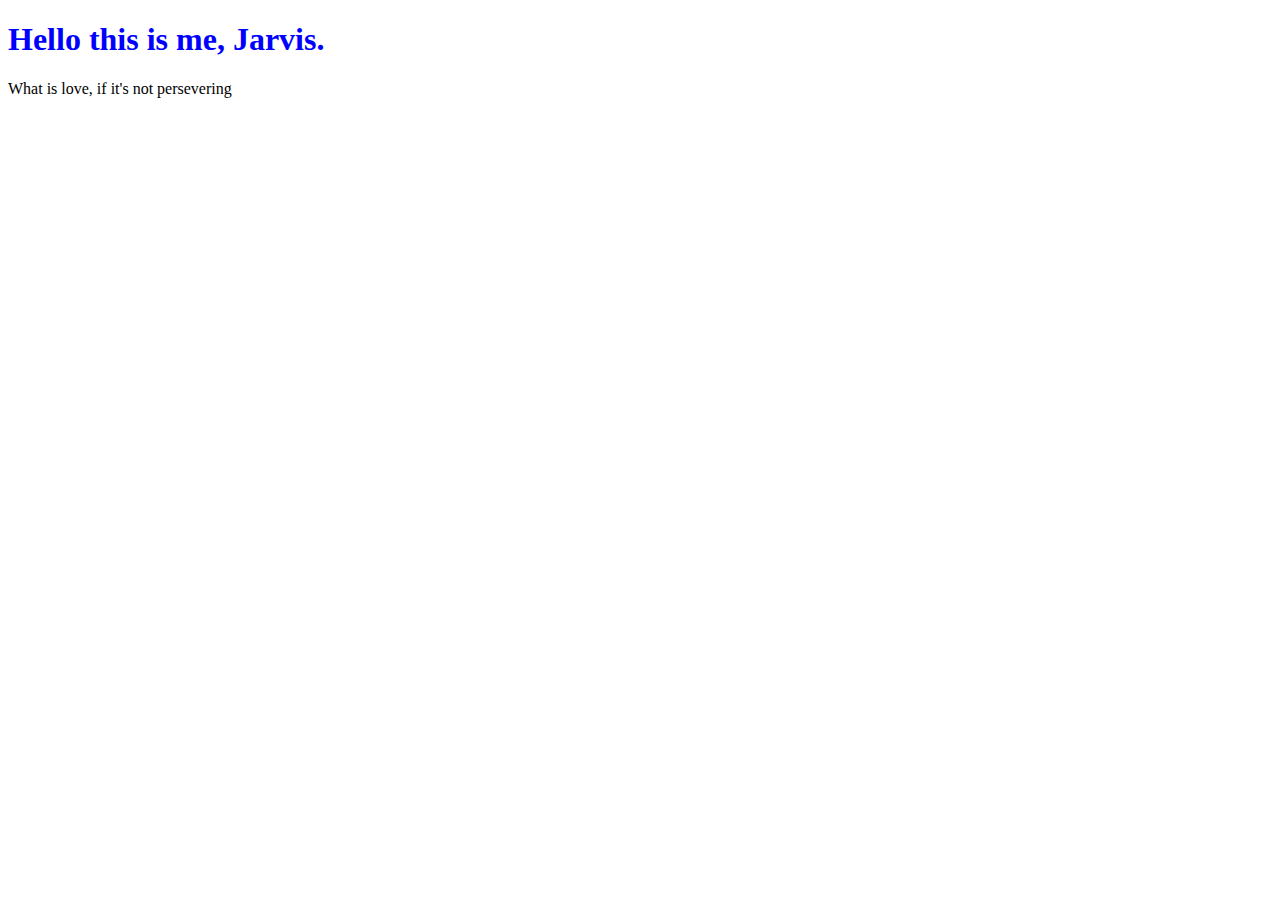
==== Index.html @ 21b504f6 "First Commit" ====
<!DOCTYPE html>
<html>
    <header>
        <Title>Howdey!!</Title>
    </header>
    <body>
        <h1 style="color: blue;"><b>Hello this is me, Jarvis.</b></h1>
        <p>What is love, if it's not persevering</p>
    </body>
</html>
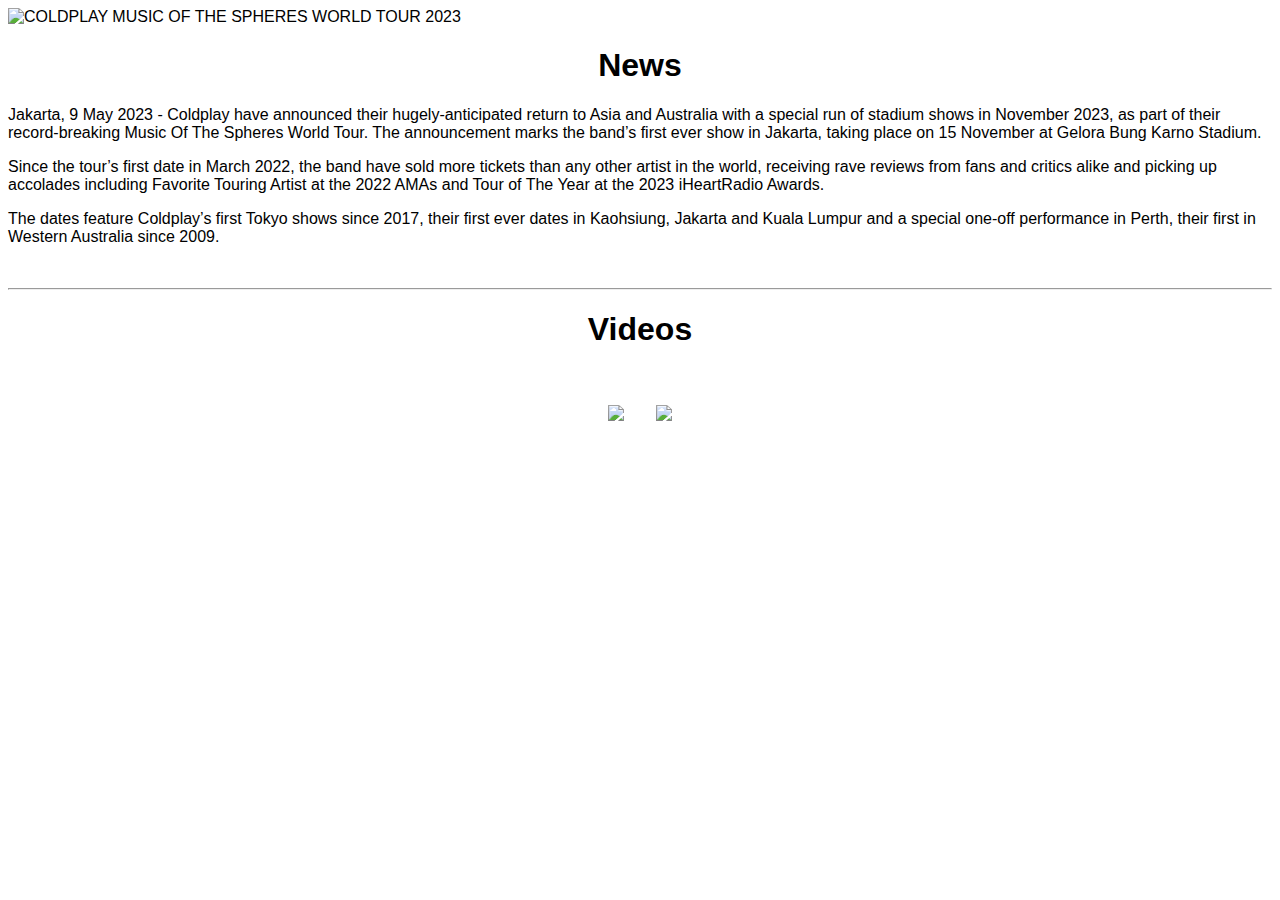
==== commit 4dbeefb8: "second commit" ====
--- a/Index.html
+++ b/Index.html
@@ -1,10 +1,44 @@
 <!DOCTYPE html>
 <html>
     <header>
-        <Title>Howdey!!</Title>
+        <Title>COLDPLAY MUSIC OF THE SPHERES WORLD TOUR 2023</Title>
+        <img src="https://assets.loket.com/imgdir/2023-05-05/48/48f966262aea4deda759e8353bf5cabc2a0ac6a3127393267168104395.jpg" alt="COLDPLAY MUSIC OF THE SPHERES WORLD TOUR 2023" style= "width: 100%;">
     </header>
-    <body>
-        <h1 style="color: blue;"><b>Hello this is me, Jarvis.</b></h1>
-        <p>What is love, if it's not persevering</p>
+    <style>
+        table.center {
+        margin-left: auto; 
+        margin-right: auto;
+        }
+        th, td {
+        padding: 15px;
+        }
+    </style>
+    <body style="font-family: sans-serif;">
+        <h1 style="text-align: center;">News</h1>
+        <p>
+        Jakarta, 9 May 2023 - Coldplay have announced their hugely-anticipated return to Asia and Australia with a special run of stadium shows in November 2023, as part of their record-breaking Music Of The Spheres World Tour. The announcement marks the band’s first ever show in Jakarta, taking place on 15 November at Gelora Bung Karno Stadium.
+        </p>
+        <p>
+        Since the tour’s first date in March 2022, the band have sold more tickets than any other artist in the world, receiving rave reviews from fans and critics alike and picking up accolades including Favorite Touring Artist at the 2022 AMAs and Tour of The Year at the 2023 iHeartRadio Awards.
+        </p>
+        <p>
+        The dates feature Coldplay’s first Tokyo shows since 2017, their first ever dates in Kaohsiung, Jakarta and Kuala Lumpur and a special one-off performance in Perth, their first in Western Australia since 2009.
+        </p>
+        <br>
+        <hr>
+        <h1 style="text-align: center;">Videos</h1>
+        <br>
+        <table class="center">
+            <th>
+                <a href="https://www.youtube.com/watch?v=Fpn1imb9qZg">
+                <img src="https://assets.loket.com/imgdir/2023-05-04/43/43a4cce0486f0349d62e590ccf891f79207281ce727595774049988612.png" width="350px">
+                </a>
+            </th>
+            <th>
+                <a href="https://www.youtube.com/watch?v=YykjpeuMNEk">
+                <img src="https://assets.loket.com/imgdir/2023-05-04/55/555983d37d00cef8da8fd40f4c3e67f50d4c611c1506452427771162741.png" width="350px">
+                </a>
+            </th>
+        </table>
     </body>
 </html>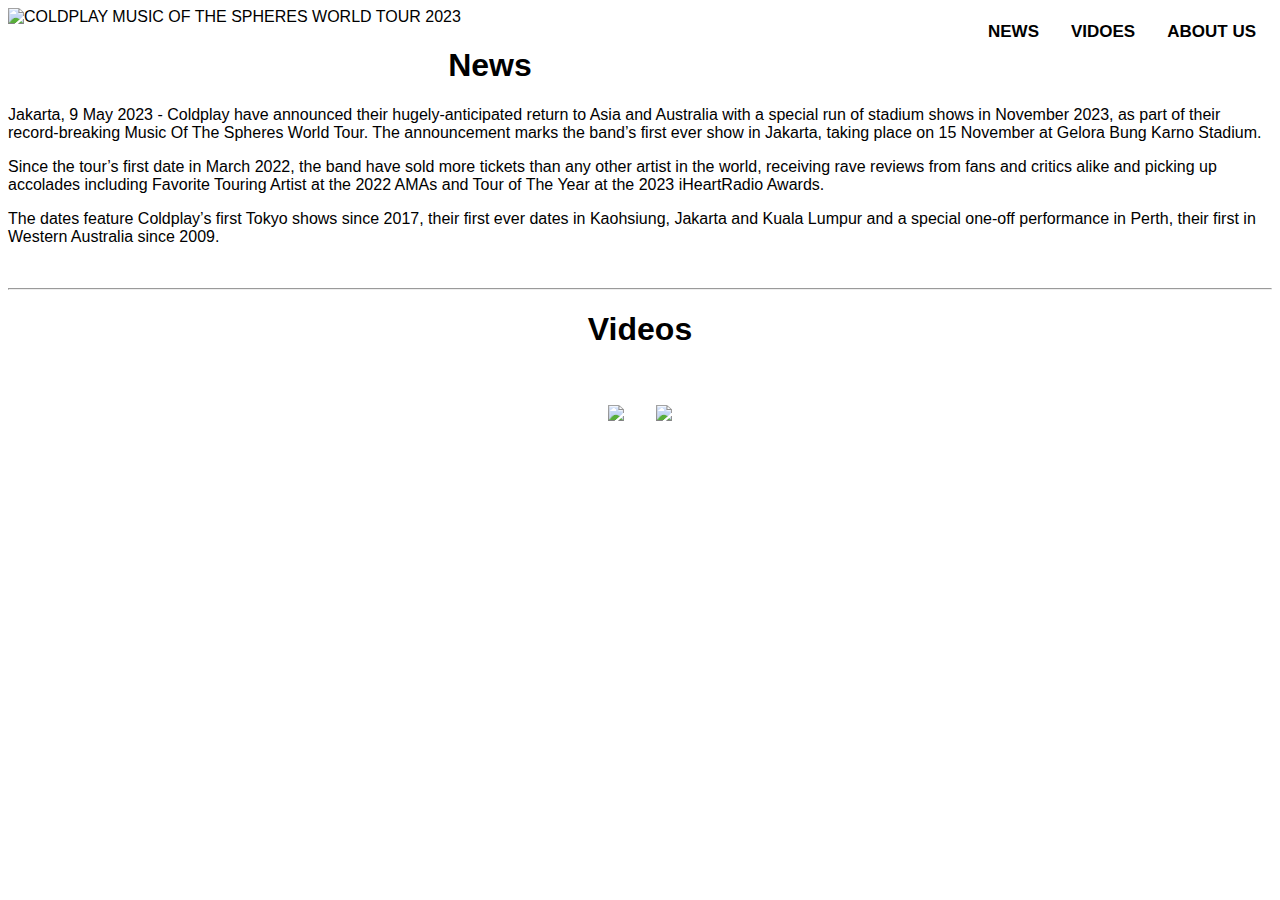
==== commit 15e3630f: "SECOND COMM" ====
--- a/Index.html
+++ b/Index.html
@@ -1,9 +1,14 @@
 <!DOCTYPE html>
 <html>
-    <header>
+    <head>
         <Title>COLDPLAY MUSIC OF THE SPHERES WORLD TOUR 2023</Title>
+        <div class="topnav">
+            <a href="#about"><b>ABOUT US</b></a>
+            <a href="#videos"><b>VIDOES</b></a>
+            <a href="#news"><b>NEWS</b></a>
+        </div>
         <img src="https://assets.loket.com/imgdir/2023-05-05/48/48f966262aea4deda759e8353bf5cabc2a0ac6a3127393267168104395.jpg" alt="COLDPLAY MUSIC OF THE SPHERES WORLD TOUR 2023" style= "width: 100%;">
-    </header>
+    </head>
     <style>
         table.center {
         margin-left: auto; 
@@ -12,9 +17,20 @@
         th, td {
         padding: 15px;
         }
+        .topnav a {
+        float: right;
+        color: #000000;
+        text-align: center;
+        padding: 14px 16px;
+        text-decoration: none;
+        font-size: 17px;
+        }
+        .topnav a:hover {
+        color: red;
+        }
     </style>
     <body style="font-family: sans-serif;">
-        <h1 style="text-align: center;">News</h1>
+        <h1 id="news" style="text-align: center;">News</h1>
         <p>
         Jakarta, 9 May 2023 - Coldplay have announced their hugely-anticipated return to Asia and Australia with a special run of stadium shows in November 2023, as part of their record-breaking Music Of The Spheres World Tour. The announcement marks the band’s first ever show in Jakarta, taking place on 15 November at Gelora Bung Karno Stadium.
         </p>
@@ -26,7 +42,7 @@
         </p>
         <br>
         <hr>
-        <h1 style="text-align: center;">Videos</h1>
+        <h1 id="videos" style="text-align: center;">Videos</h1>
         <br>
         <table class="center">
             <th>
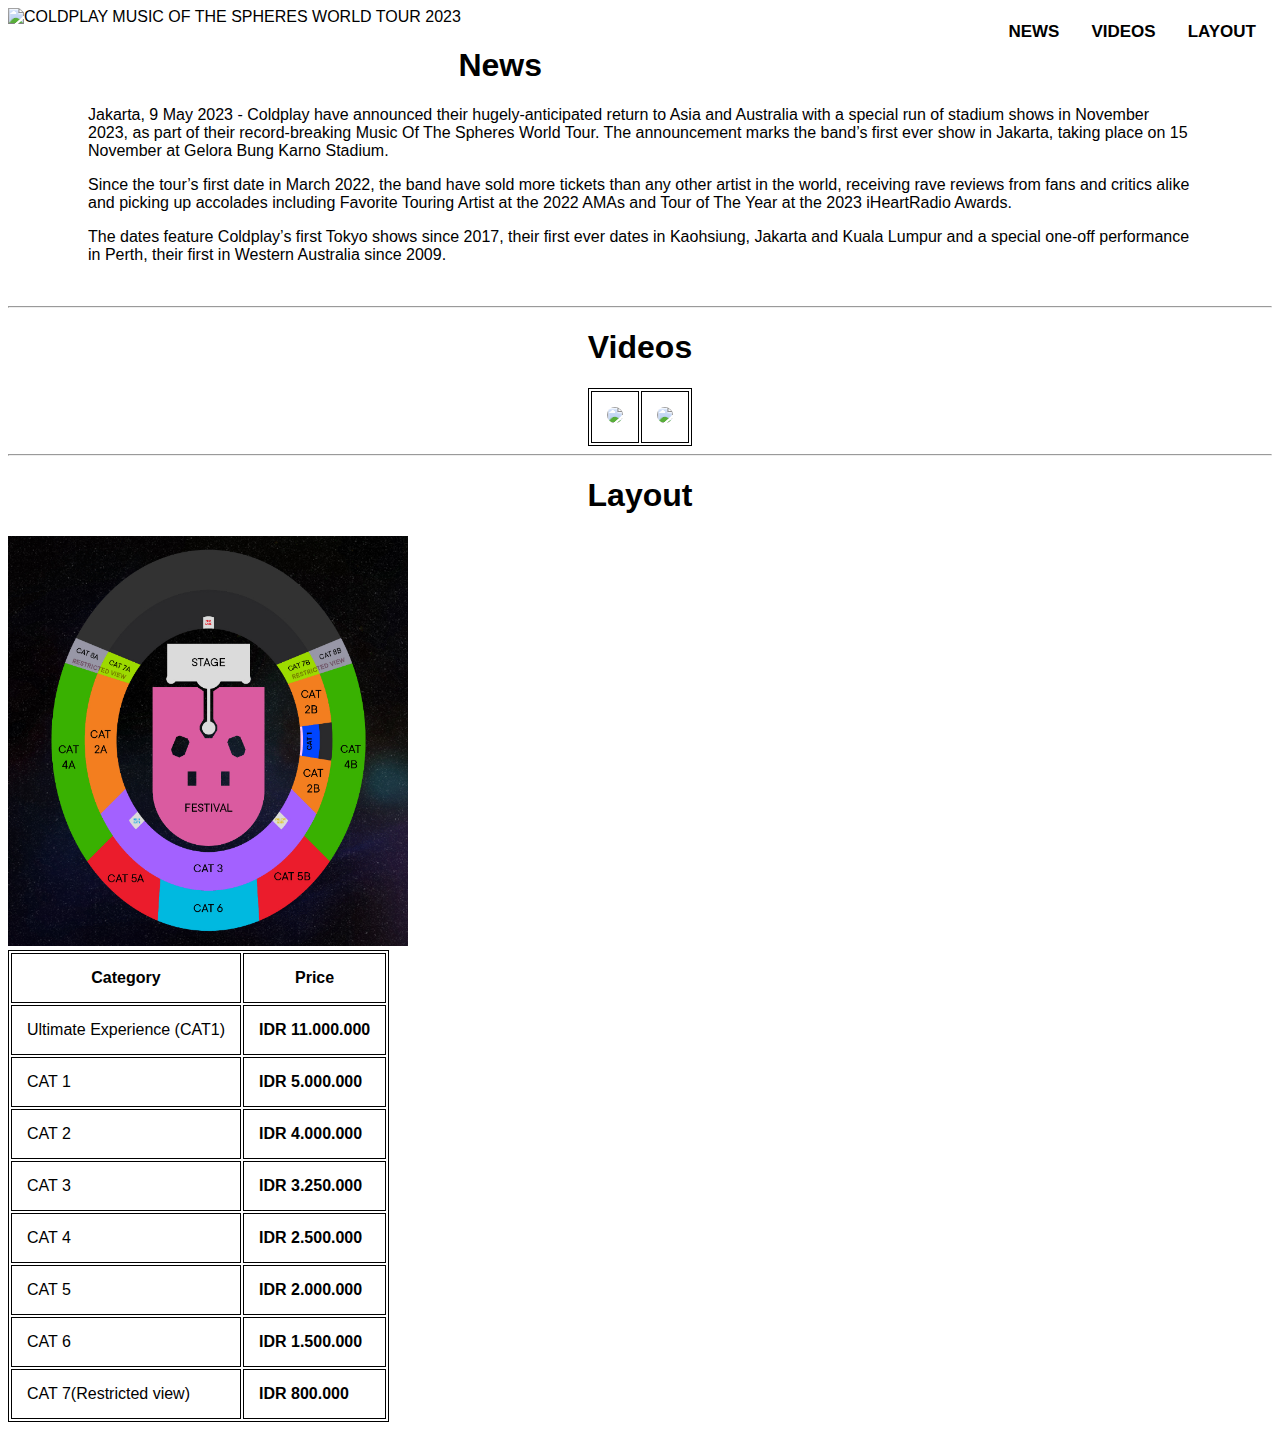
==== commit e8617617: "next comm" ====
--- a/Index.html
+++ b/Index.html
@@ -3,58 +3,107 @@
     <head>
         <Title>COLDPLAY MUSIC OF THE SPHERES WORLD TOUR 2023</Title>
         <div class="topnav">
-            <a href="#about"><b>ABOUT US</b></a>
-            <a href="#videos"><b>VIDOES</b></a>
+            <a href="#layout"><b>LAYOUT</b></a>
+            <a href="#videos"><b>VIDEOS</b></a>
             <a href="#news"><b>NEWS</b></a>
         </div>
         <img src="https://assets.loket.com/imgdir/2023-05-05/48/48f966262aea4deda759e8353bf5cabc2a0ac6a3127393267168104395.jpg" alt="COLDPLAY MUSIC OF THE SPHERES WORLD TOUR 2023" style= "width: 100%;">
+        <style>
+            table.center {
+            margin-left: auto; 
+            margin-right: auto;
+            }
+            th, td {
+            padding: 15px;
+            }
+            .topnav a {
+            float: right;
+            color: #000000;
+            text-align: center;
+            padding: 14px 16px;
+            text-decoration: none;
+            font-size: 17px;
+            }
+            .topnav a:hover {
+            color: red;
+            }
+            article {
+            padding-left: 80px;
+            padding-right: 80px;
+            }
+            #youtube1 {
+                border-radius: 25px;
+            }
+            #youtube2 {
+                border-radius: 25px;
+            }
+            table, th, td {
+                border: 1px solid black;
+            }
+        </style>
     </head>
-    <style>
-        table.center {
-        margin-left: auto; 
-        margin-right: auto;
-        }
-        th, td {
-        padding: 15px;
-        }
-        .topnav a {
-        float: right;
-        color: #000000;
-        text-align: center;
-        padding: 14px 16px;
-        text-decoration: none;
-        font-size: 17px;
-        }
-        .topnav a:hover {
-        color: red;
-        }
-    </style>
     <body style="font-family: sans-serif;">
         <h1 id="news" style="text-align: center;">News</h1>
-        <p>
-        Jakarta, 9 May 2023 - Coldplay have announced their hugely-anticipated return to Asia and Australia with a special run of stadium shows in November 2023, as part of their record-breaking Music Of The Spheres World Tour. The announcement marks the band’s first ever show in Jakarta, taking place on 15 November at Gelora Bung Karno Stadium.
-        </p>
-        <p>
-        Since the tour’s first date in March 2022, the band have sold more tickets than any other artist in the world, receiving rave reviews from fans and critics alike and picking up accolades including Favorite Touring Artist at the 2022 AMAs and Tour of The Year at the 2023 iHeartRadio Awards.
-        </p>
-        <p>
-        The dates feature Coldplay’s first Tokyo shows since 2017, their first ever dates in Kaohsiung, Jakarta and Kuala Lumpur and a special one-off performance in Perth, their first in Western Australia since 2009.
-        </p>
+            <article>
+                <p>Jakarta, 9 May 2023 - Coldplay have announced their hugely-anticipated return to Asia and Australia with a special run of stadium shows in November 2023, as part of their record-breaking Music Of The Spheres World Tour. The announcement marks the band’s first ever show in Jakarta, taking place on 15 November at Gelora Bung Karno Stadium.</p>
+                <p>Since the tour’s first date in March 2022, the band have sold more tickets than any other artist in the world, receiving rave reviews from fans and critics alike and picking up accolades including Favorite Touring Artist at the 2022 AMAs and Tour of The Year at the 2023 iHeartRadio Awards.</p>
+                <p>The dates feature Coldplay’s first Tokyo shows since 2017, their first ever dates in Kaohsiung, Jakarta and Kuala Lumpur and a special one-off performance in Perth, their first in Western Australia since 2009.</p>
+            </article>
         <br>
         <hr>
         <h1 id="videos" style="text-align: center;">Videos</h1>
-        <br>
         <table class="center">
             <th>
                 <a href="https://www.youtube.com/watch?v=Fpn1imb9qZg">
-                <img src="https://assets.loket.com/imgdir/2023-05-04/43/43a4cce0486f0349d62e590ccf891f79207281ce727595774049988612.png" width="350px">
+                <img ID="youtube1" src="https://assets.loket.com/imgdir/2023-05-04/43/43a4cce0486f0349d62e590ccf891f79207281ce727595774049988612.png" width="350px">
                 </a>
             </th>
             <th>
                 <a href="https://www.youtube.com/watch?v=YykjpeuMNEk">
-                <img src="https://assets.loket.com/imgdir/2023-05-04/55/555983d37d00cef8da8fd40f4c3e67f50d4c611c1506452427771162741.png" width="350px">
+                <img id="youtube2" src="https://assets.loket.com/imgdir/2023-05-04/55/555983d37d00cef8da8fd40f4c3e67f50d4c611c1506452427771162741.png" width="350px">
                 </a>
             </th>
         </table>
+        <hr>
+        <h1 id="layout" style="text-align: center;">Layout</h1>
+            <img src="Image/layout.png" alt="Layout Panggung" style="width: 400px;">
+            <table>
+                <tr>
+                    <th>Category</th>
+                    <th>Price</th>
+                </tr>
+                <tr>
+                    <td>Ultimate Experience (CAT1)</td>
+                    <td><b>IDR 11.000.000</b></td>
+                </tr>
+                <tr>
+                    <td>CAT 1</td>
+                    <td><b>IDR 5.000.000</b></td>
+                </tr>
+                <tr>
+                    <td>CAT 2</td>
+                    <td><b>IDR 4.000.000</b></td>
+                </tr>
+                <tr>
+                    <td>CAT 3</td>
+                    <td><b>IDR 3.250.000</b></td>
+                </tr>
+                <tr>
+                    <td>CAT 4</td>
+                    <td><b>IDR 2.500.000</b></td>
+                </tr>
+                <tr>
+                    <td>CAT 5</td>
+                    <td><b>IDR 2.000.000</b></td>
+                </tr>
+                <tr>
+                    <td>CAT 6</td>
+                    <td><b>IDR 1.500.000</b></td>
+                </tr>
+                <tr>
+                    <td>CAT 7(Restricted view)</td>
+                    <td><b>IDR 800.000</b></td>
+                </tr>
+            </table>
     </body>
 </html>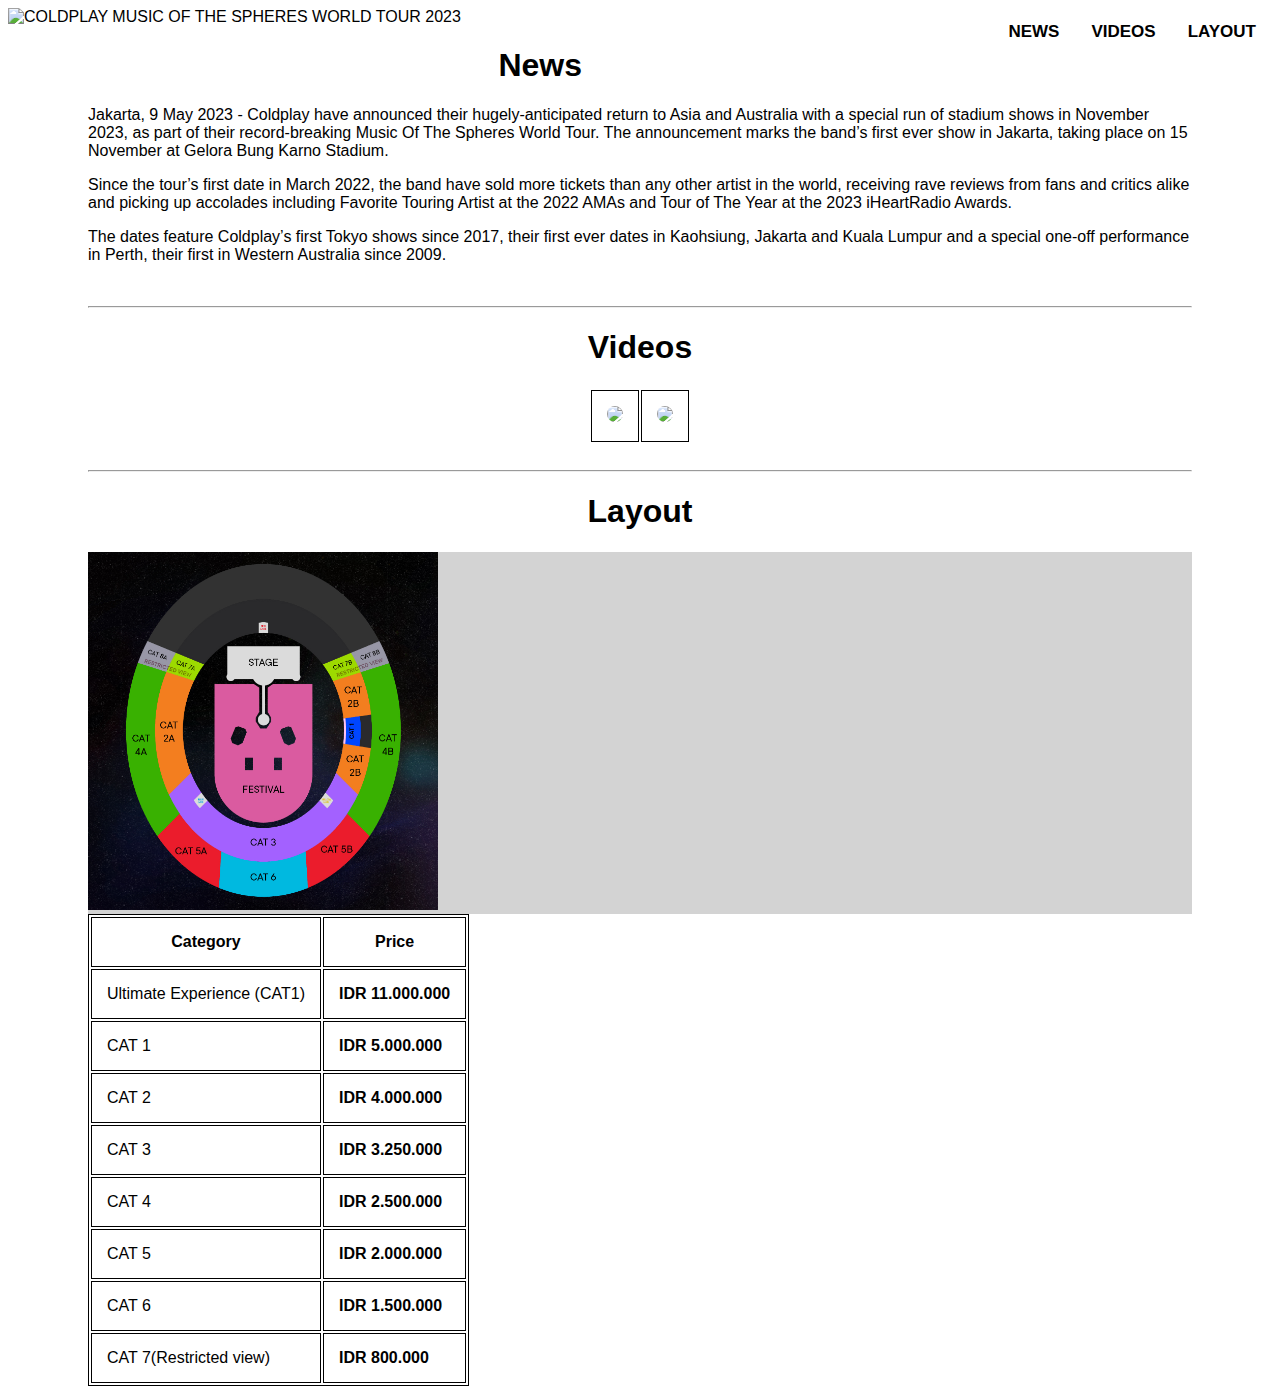
==== commit 2ce749b2: "stuck" ====
--- a/Index.html
+++ b/Index.html
@@ -2,34 +2,28 @@
 <html>
     <head>
         <Title>COLDPLAY MUSIC OF THE SPHERES WORLD TOUR 2023</Title>
-        <div class="topnav">
-            <a href="#layout"><b>LAYOUT</b></a>
-            <a href="#videos"><b>VIDEOS</b></a>
-            <a href="#news"><b>NEWS</b></a>
-        </div>
-        <img src="https://assets.loket.com/imgdir/2023-05-05/48/48f966262aea4deda759e8353bf5cabc2a0ac6a3127393267168104395.jpg" alt="COLDPLAY MUSIC OF THE SPHERES WORLD TOUR 2023" style= "width: 100%;">
         <style>
-            table.center {
-            margin-left: auto; 
-            margin-right: auto;
+            table.videos_youtube {
+                margin-left: auto; 
+                margin-right: auto;
             }
             th, td {
-            padding: 15px;
+                padding: 15px;
             }
             .topnav a {
-            float: right;
-            color: #000000;
-            text-align: center;
-            padding: 14px 16px;
-            text-decoration: none;
-            font-size: 17px;
+                float: right;
+                color: #000000;
+                text-align: center;
+                padding: 14px 16px;
+                text-decoration: none;
+                font-size: 17px;
             }
             .topnav a:hover {
-            color: red;
+                color: red;
             }
-            article {
-            padding-left: 80px;
-            padding-right: 80px;
+            main {
+                padding-left: 80px;
+                padding-right: 80px;
             }
             #youtube1 {
                 border-radius: 25px;
@@ -37,37 +31,56 @@
             #youtube2 {
                 border-radius: 25px;
             }
-            table, th, td {
+            #table_price, th, td {
                 border: 1px solid black;
+            }
+            h1{
+                text-align: center;
+            }
+            #layout_panggung {
+                background-color: lightgrey;
+                justify-content: center;
             }
         </style>
     </head>
     <body style="font-family: sans-serif;">
-        <h1 id="news" style="text-align: center;">News</h1>
-            <article>
-                <p>Jakarta, 9 May 2023 - Coldplay have announced their hugely-anticipated return to Asia and Australia with a special run of stadium shows in November 2023, as part of their record-breaking Music Of The Spheres World Tour. The announcement marks the band’s first ever show in Jakarta, taking place on 15 November at Gelora Bung Karno Stadium.</p>
-                <p>Since the tour’s first date in March 2022, the band have sold more tickets than any other artist in the world, receiving rave reviews from fans and critics alike and picking up accolades including Favorite Touring Artist at the 2022 AMAs and Tour of The Year at the 2023 iHeartRadio Awards.</p>
-                <p>The dates feature Coldplay’s first Tokyo shows since 2017, their first ever dates in Kaohsiung, Jakarta and Kuala Lumpur and a special one-off performance in Perth, their first in Western Australia since 2009.</p>
-            </article>
-        <br>
-        <hr>
-        <h1 id="videos" style="text-align: center;">Videos</h1>
-        <table class="center">
-            <th>
-                <a href="https://www.youtube.com/watch?v=Fpn1imb9qZg">
-                <img ID="youtube1" src="https://assets.loket.com/imgdir/2023-05-04/43/43a4cce0486f0349d62e590ccf891f79207281ce727595774049988612.png" width="350px">
-                </a>
-            </th>
-            <th>
-                <a href="https://www.youtube.com/watch?v=YykjpeuMNEk">
-                <img id="youtube2" src="https://assets.loket.com/imgdir/2023-05-04/55/555983d37d00cef8da8fd40f4c3e67f50d4c611c1506452427771162741.png" width="350px">
-                </a>
-            </th>
-        </table>
-        <hr>
-        <h1 id="layout" style="text-align: center;">Layout</h1>
-            <img src="Image/layout.png" alt="Layout Panggung" style="width: 400px;">
-            <table>
+        <nav class="topnav">
+            <a href="#layout"><b>LAYOUT</b></a>
+            <a href="#videos"><b>VIDEOS</b></a>
+            <a href="#news"><b>NEWS</b></a>
+        </nav>
+        <div>
+        <img src="https://assets.loket.com/imgdir/2023-05-05/48/48f966262aea4deda759e8353bf5cabc2a0ac6a3127393267168104395.jpg" alt="COLDPLAY MUSIC OF THE SPHERES WORLD TOUR 2023" style= "width: 100%;">
+        </div>
+        <main>
+            <h1 id="news">News</h1>
+                <article>
+                    <p>Jakarta, 9 May 2023 - Coldplay have announced their hugely-anticipated return to Asia and Australia with a special run of stadium shows in November 2023, as part of their record-breaking Music Of The Spheres World Tour. The announcement marks the band’s first ever show in Jakarta, taking place on 15 November at Gelora Bung Karno Stadium.</p>
+                    <p>Since the tour’s first date in March 2022, the band have sold more tickets than any other artist in the world, receiving rave reviews from fans and critics alike and picking up accolades including Favorite Touring Artist at the 2022 AMAs and Tour of The Year at the 2023 iHeartRadio Awards.</p>
+                    <p>The dates feature Coldplay’s first Tokyo shows since 2017, their first ever dates in Kaohsiung, Jakarta and Kuala Lumpur and a special one-off performance in Perth, their first in Western Australia since 2009.</p>
+                </article>
+            <br>
+            <hr>
+            <h1 id="videos">Videos</h1>
+            <table class="videos_youtube">
+                <th>
+                    <a href="https://www.youtube.com/watch?v=Fpn1imb9qZg">
+                    <img ID="youtube1" src="https://assets.loket.com/imgdir/2023-05-04/43/43a4cce0486f0349d62e590ccf891f79207281ce727595774049988612.png" width="250px">
+                    </a>
+                </th>
+                <th>
+                    <a href="https://www.youtube.com/watch?v=YykjpeuMNEk">
+                    <img id="youtube2" src="https://assets.loket.com/imgdir/2023-05-04/55/555983d37d00cef8da8fd40f4c3e67f50d4c611c1506452427771162741.png" width="250px">
+                    </a>
+                </th>
+            </table>
+            <br>
+            <hr>
+            <h1 id="layout">Layout</h1>
+            <div id="layout_panggung" >
+            <img src="Image/layout.png" alt="Layout Panggung" style="width: 350px; align-items: center;">
+            </div>
+            <table id="table_price">
                 <tr>
                     <th>Category</th>
                     <th>Price</th>
@@ -105,5 +118,6 @@
                     <td><b>IDR 800.000</b></td>
                 </tr>
             </table>
+        </main>
     </body>
 </html>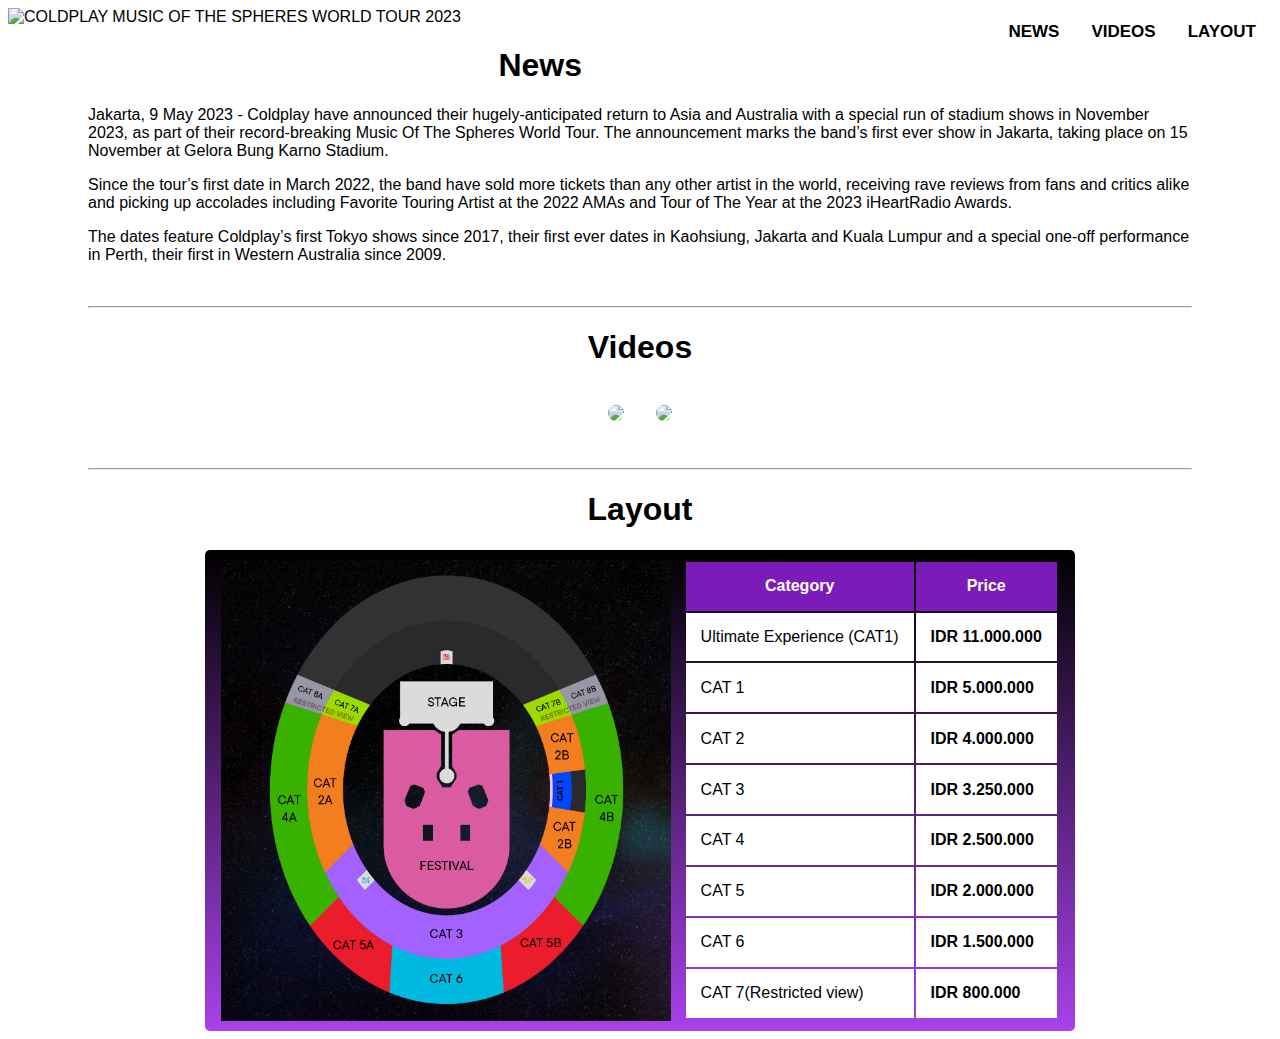
==== commit 17d0a296: "layout comm" ====
--- a/Index.html
+++ b/Index.html
@@ -2,46 +2,7 @@
 <html>
     <head>
         <Title>COLDPLAY MUSIC OF THE SPHERES WORLD TOUR 2023</Title>
-        <style>
-            table.videos_youtube {
-                margin-left: auto; 
-                margin-right: auto;
-            }
-            th, td {
-                padding: 15px;
-            }
-            .topnav a {
-                float: right;
-                color: #000000;
-                text-align: center;
-                padding: 14px 16px;
-                text-decoration: none;
-                font-size: 17px;
-            }
-            .topnav a:hover {
-                color: red;
-            }
-            main {
-                padding-left: 80px;
-                padding-right: 80px;
-            }
-            #youtube1 {
-                border-radius: 25px;
-            }
-            #youtube2 {
-                border-radius: 25px;
-            }
-            #table_price, th, td {
-                border: 1px solid black;
-            }
-            h1{
-                text-align: center;
-            }
-            #layout_panggung {
-                background-color: lightgrey;
-                justify-content: center;
-            }
-        </style>
+        <link rel="stylesheet" href="styles.css"
     </head>
     <body style="font-family: sans-serif;">
         <nav class="topnav">
@@ -49,9 +10,11 @@
             <a href="#videos"><b>VIDEOS</b></a>
             <a href="#news"><b>NEWS</b></a>
         </nav>
-        <div>
+        
+        <div id="banner">
         <img src="https://assets.loket.com/imgdir/2023-05-05/48/48f966262aea4deda759e8353bf5cabc2a0ac6a3127393267168104395.jpg" alt="COLDPLAY MUSIC OF THE SPHERES WORLD TOUR 2023" style= "width: 100%;">
         </div>
+        
         <main>
             <h1 id="news">News</h1>
                 <article>
@@ -65,12 +28,12 @@
             <table class="videos_youtube">
                 <th>
                     <a href="https://www.youtube.com/watch?v=Fpn1imb9qZg">
-                    <img ID="youtube1" src="https://assets.loket.com/imgdir/2023-05-04/43/43a4cce0486f0349d62e590ccf891f79207281ce727595774049988612.png" width="250px">
+                    <img ID="youtube1" src="https://assets.loket.com/imgdir/2023-05-04/43/43a4cce0486f0349d62e590ccf891f79207281ce727595774049988612.png" width="350px">
                     </a>
                 </th>
                 <th>
                     <a href="https://www.youtube.com/watch?v=YykjpeuMNEk">
-                    <img id="youtube2" src="https://assets.loket.com/imgdir/2023-05-04/55/555983d37d00cef8da8fd40f4c3e67f50d4c611c1506452427771162741.png" width="250px">
+                    <img id="youtube2" src="https://assets.loket.com/imgdir/2023-05-04/55/555983d37d00cef8da8fd40f4c3e67f50d4c611c1506452427771162741.png" width="350px">
                     </a>
                 </th>
             </table>
@@ -78,8 +41,8 @@
             <hr>
             <h1 id="layout">Layout</h1>
             <div id="layout_panggung" >
-            <img src="Image/layout.png" alt="Layout Panggung" style="width: 350px; align-items: center;">
-            </div>
+            <img src="Image/layout.png" alt="Layout Panggung" style="width: 450px; ">   
+            
             <table id="table_price">
                 <tr>
                     <th>Category</th>
@@ -118,6 +81,7 @@
                     <td><b>IDR 800.000</b></td>
                 </tr>
             </table>
+            </div>
         </main>
     </body>
 </html>--- a/styles.css
+++ b/styles.css
@@ -0,0 +1,56 @@
+.videos_youtube {
+    margin-left: auto; 
+    margin-right: auto;
+}
+th, td {
+    padding: 15px;
+}
+.topnav a {
+    float: right;
+    color: #000000;
+    text-align: center;
+    padding: 14px 16px;
+    text-decoration: none;
+    font-size: 17px;
+}
+.topnav a:hover {
+    color: red;
+}
+main {
+    margin-left: 80px;
+    margin-right: 80px;
+}
+#youtube1 {
+    border-radius: 25px;
+}
+#youtube2 {
+    border-radius: 25px;
+}
+
+#table_price {
+    height: 460px;
+    align-items: center;
+
+}
+#table_price th  {
+    background-color:#7b1bb8;   
+    color: #ffff;
+}
+#table_price td {
+    background-color: #ffff;
+}
+h1{
+    text-align: center;
+}
+#layout_panggung {
+    display: flex;
+    justify-content: space-around;
+    align-items: start;
+    background-image: linear-gradient(#000000,#a841ea);
+    padding: 10px 10px 10px 10px;
+    width: 850px;
+    margin-left: auto;
+    margin-right: auto;
+    border-radius: 5px;
+}
+
